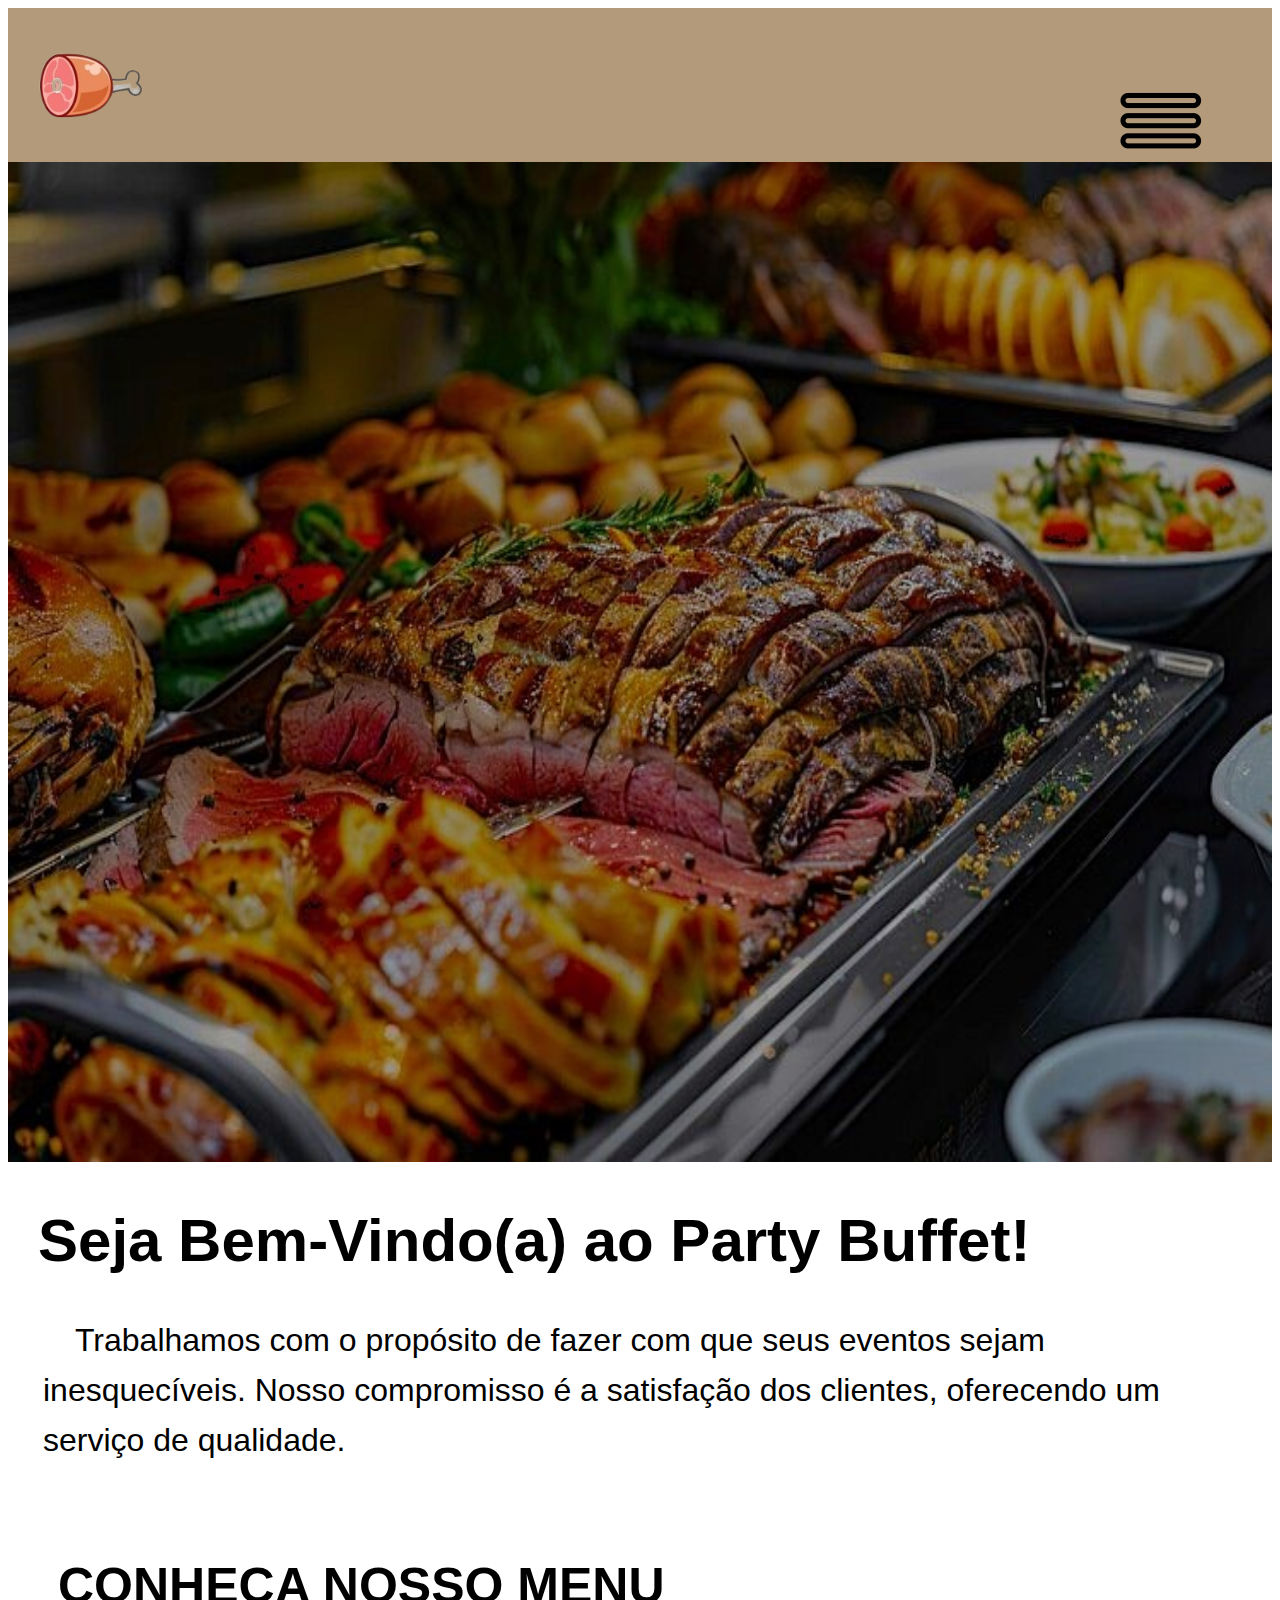
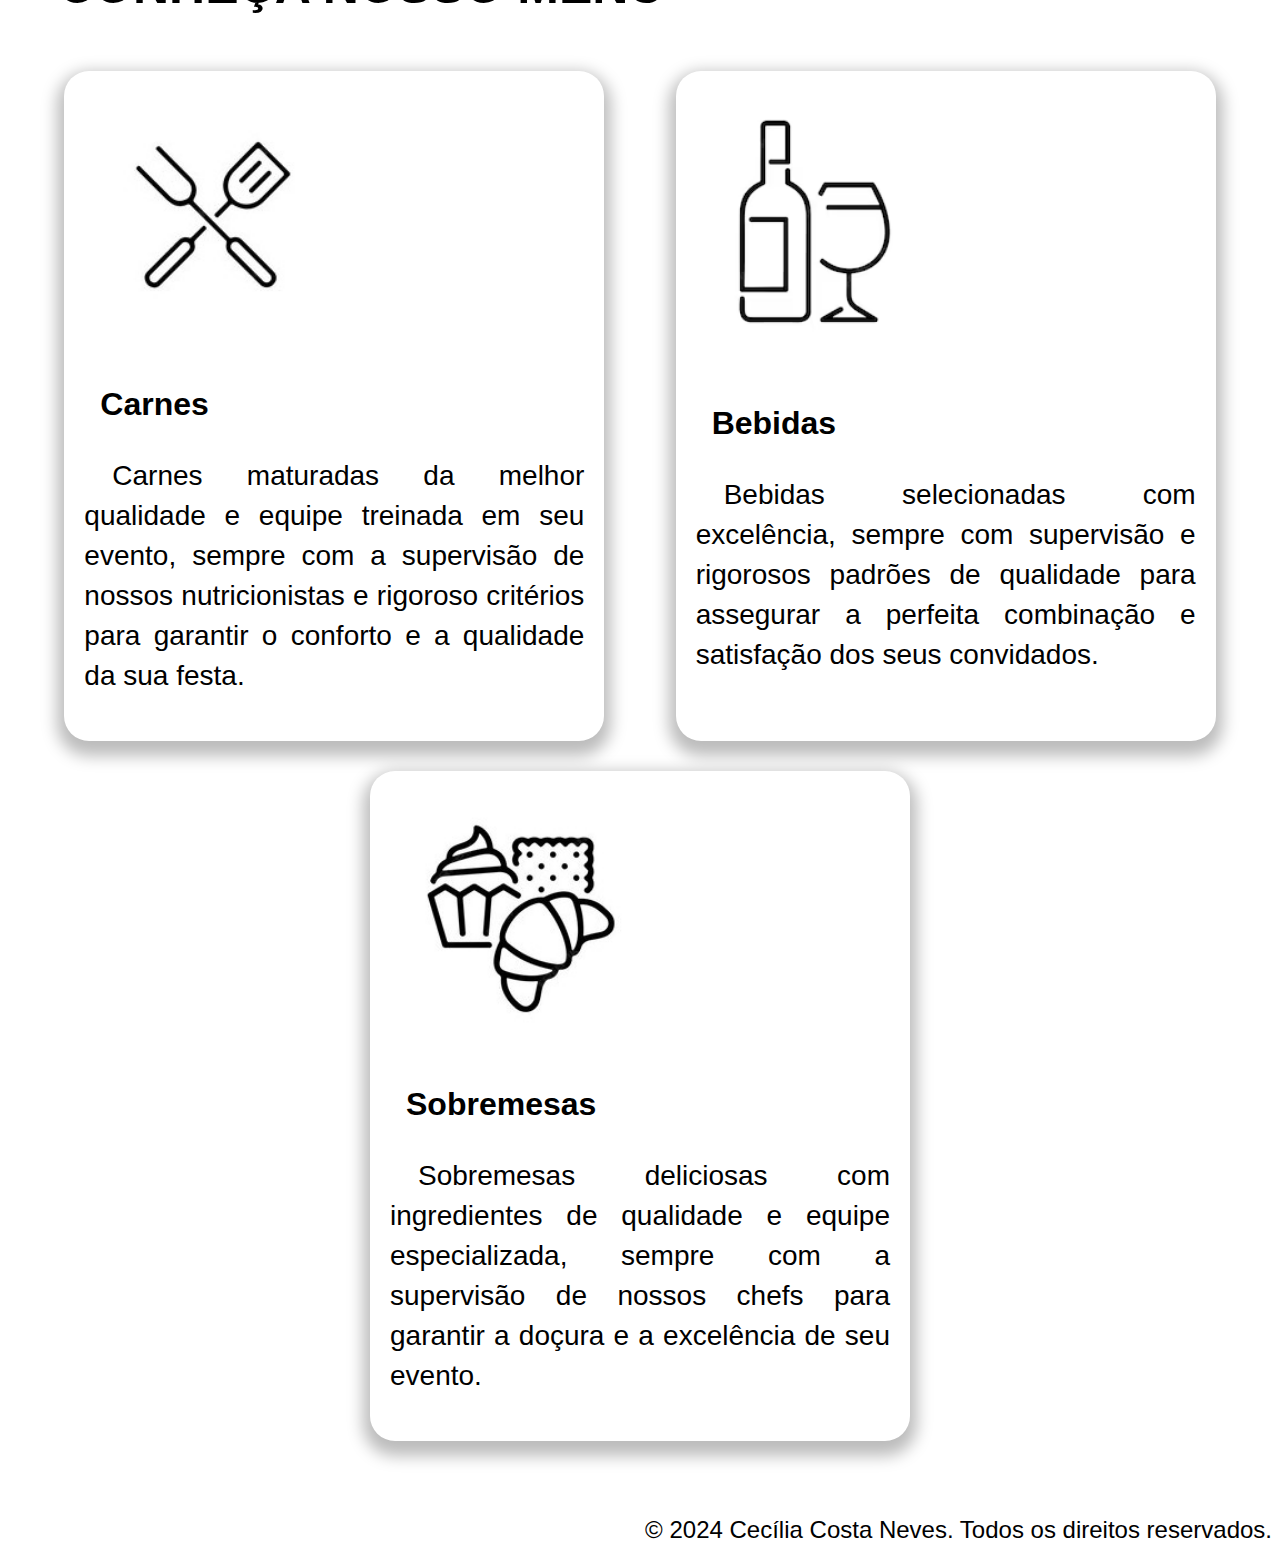
==== index.html @ 874580c8 "Update and rename inicio.html to index.html" ====
<!DOCTYPE html>
<html lang="pt-BR">
<head>
    <meta charset="UTF-8">
    <meta name="viewport" content="width=device-width, initial-scale=1.0">
    <title>Início</title>
    <link rel="stylesheet" href="style.css">
</head>
<body>
    <div class="header">
        <a href="logo.png">
            <img src="meat-removebg-preview.png" alt="logo">
        </a>
    </div>
    <input type="checkbox" id="menu-toggle" class="menu-toggle">
    <label for="menu-toggle" class="menu-botton">
        <img src="3bar-img.png" alt="barras">
    </label>

    <div class="menu">
        <a href="index.html"><img src="icon-removebg-preview.png">Início</a>

        <a href="carne.html"><img src="bife-icon-removebg-preview.png" alt="beef-icon">Carnes</a>

        <a href="bebidas.html"><img src="drink-icon-removebg-preview.png" alt="drink-icon">Bebidas</a>

        <a href="sobremesas.html"><img src="cake-removebg.png" alt="cake-icon">Sobremesas</a>
    </div>

    <div class="container">
        <img src="buffet.jpg" alt="img-fundo" class="img">
    </div>

    <div class="inicio">
        <h1>&ensp;Seja Bem-Vindo(a) ao Party Buffet!</h1>
        <p>&ensp;&ensp;Trabalhamos com o propósito de fazer com que seus eventos sejam inesquecíveis. Nosso compromisso é a satisfação dos clientes, oferecendo um serviço de qualidade.<br><br></p>
    </div> 

    <h2>&ensp;&ensp;CONHEÇA NOSSO MENU</h2>

    <div class="escolhas">
        
        <div class="itens 1">
            <img src="icone-churras.png">
            <h3>&ensp;Carnes</h3>
            <p>&ensp;&ensp;Carnes maturadas da melhor qualidade e equipe treinada em seu evento, sempre com a supervisão de nossos nutricionistas e rigoroso critérios para garantir o conforto e a qualidade da sua festa.</p>
        </div>
    
        <div class="itens 2">
            <img src="bebida.png">
            <h3>&ensp;Bebidas</h3>
            <p>&ensp;&ensp;Bebidas selecionadas com excelência, sempre com supervisão e rigorosos padrões de qualidade para assegurar a perfeita combinação e satisfação dos seus convidados.</p>
        </div>

        <div class="itens 3">
            <img src="sobremesa.png">
            <h3>&ensp;Sobremesas</h3>
            <p>&ensp;&ensp;Sobremesas deliciosas com ingredientes de qualidade e equipe especializada, sempre com a supervisão de nossos chefs para garantir a doçura e a excelência de seu evento.</p>
        </div>

    </div>
</div>
<br><br>
<footer>
    <p>&copy; 2024 Cecília Costa Neves. Todos os direitos reservados.</p>
</footer>
</body>
</html>
---- style.css ----
body{
    background-color: rgb(255, 255, 255);
    font-family: 'Segoe UI', Tahoma, Verdana, sans-serif;
}
.inicio p{
    font-size: xx-large;
    margin: 35px;
    line-height: 50px;
}
h2{
    font-size: 50px;
    font-family:'Lucida Sans', 'Lucida Sans Regular', 'Lucida Grande', 'Lucida Sans Unicode', Verdana, sans-serif;
}
.header{
    background-color: #aa906de8;
}
a{
    text-decoration: none;
    color: black;
}
.item{
    width: 100px;
    height: 100px;
    padding: 0px 0px 1000px 1200px;
    position: relative;
}
.header img{
    width: 150px;
    height: 150px;
    z-index: 2000;
    position: relative;
}
nav{
    background-color: rgb(255, 255, 255);
    width: 400px;
    height: 800px;
    position: fixed;
    top: 0;
    right: 0;
    padding: 10px;
    z-index: 1000;
}
nav ul{
    padding-top: 120px;
    padding-left: 90px;
    list-style-type: none;
}
li img{
    width: 80px;
    height: 80px;
}
li a{
    font-size: x-large;
}
.opc{
    background-color: rgba(201, 161, 116, 0.432);
    padding: 20px;
    margin: 5px;
    width: 500px;
    height: 700px;
    max-height: 800px;
    border-radius: 10px;
}
.bovinos, .b, .b2, .s, .s2{
    background-color: rgba(255, 255, 255, 0.404);
    display: flex;
    flex-direction: row;
    flex-wrap: wrap;
    justify-content: space-evenly;
    align-items: flex-start;
    align-content: flex-start;
}
.menu-toggle{
    display: none;
}
.menu-botton{
    font-size: 30px;
    cursor: pointer;
    position: fixed;
    top: 20px;
    right: 20px;
    z-index: 1001;
}
.menu{
    position: fixed;
    top: 0;
    right: -550px;
    width: 550px;
    height: 100vh;
    background-color: white;
    padding-top: 130px;
    transition: right 0.3s ease;
    z-index: 1000;
}
.menu a{
    display: block;
    color: black;
    padding: 15px;
    text-decoration: none;
    font-size: 36px;
    display: flex;
    align-items: center;
    margin-top: 25px;
}
.menu a:hover{
    background-color: #e2e0e0;
}
.menu img{
    width: 120px;
    height: auto;
    margin-right: 10px;
    padding-left: 50px;
}
.menu-toggle:checked + .menu-botton + .menu{
    right: 0;
}
.content{
    padding: 20px;
}
.container .img{
    width: 100%;
    height: 1000px;
    justify-content: center;
    z-index: -1;
}
.opc img{
    width: 500px;
    height: 400px;
    align-items: center;
    margin-right: 10px;
}
h1{
    display: flex;
    align-items: center;
    font-size: 60px;
}
.escolhas{
    background-color: rgb(255, 255, 255);
    display: flex;
    flex-direction: row;
    flex-wrap: wrap;
    justify-content: space-evenly;
    align-items: flex-start;
    align-content: flex-start;
}
.itens img{
    width: 250px;
    height: 250px;
}
.itens h3{
    font-size: xx-large;
    font-family: 'Segoe UI', Tahoma, Geneva, Verdana, sans-serif;
}
.itens{
    background-color: rgb(255, 255, 255);
    padding: 20px;
    margin: 5px;
    width: 500px;
    height: 630px;
    max-height: 630px;
    border-radius: 25px;
    box-shadow: 0 8px 16px 7px rgba(0, 0, 0, 0.267);
    align-content: center;
}
.aves{
    background-color: rgba(255, 255, 255, 0.404);
    display: flex;
    flex-direction: row;
    flex-wrap: wrap;
    justify-content: space-evenly;
    align-items: flex-start;
    align-content: flex-start;
}
.aves, .bovinos, .suinos, .itens, .opc p{
    font-size: 28px;
    text-align: justify;
    margin: 15px;
    line-height: 40px;
}
.suinos{
    background-color: rgba(255, 255, 255, 0.404);
    display: flex;
    flex-direction: row;
    flex-wrap: wrap;
    justify-content: space-evenly;
    align-items: flex-start;
    align-content: flex-start;
}
.suinos .opc{
    width: 500px;
    height: 630px;
}
footer{
    font-size: x-large;
    text-align: right;
}
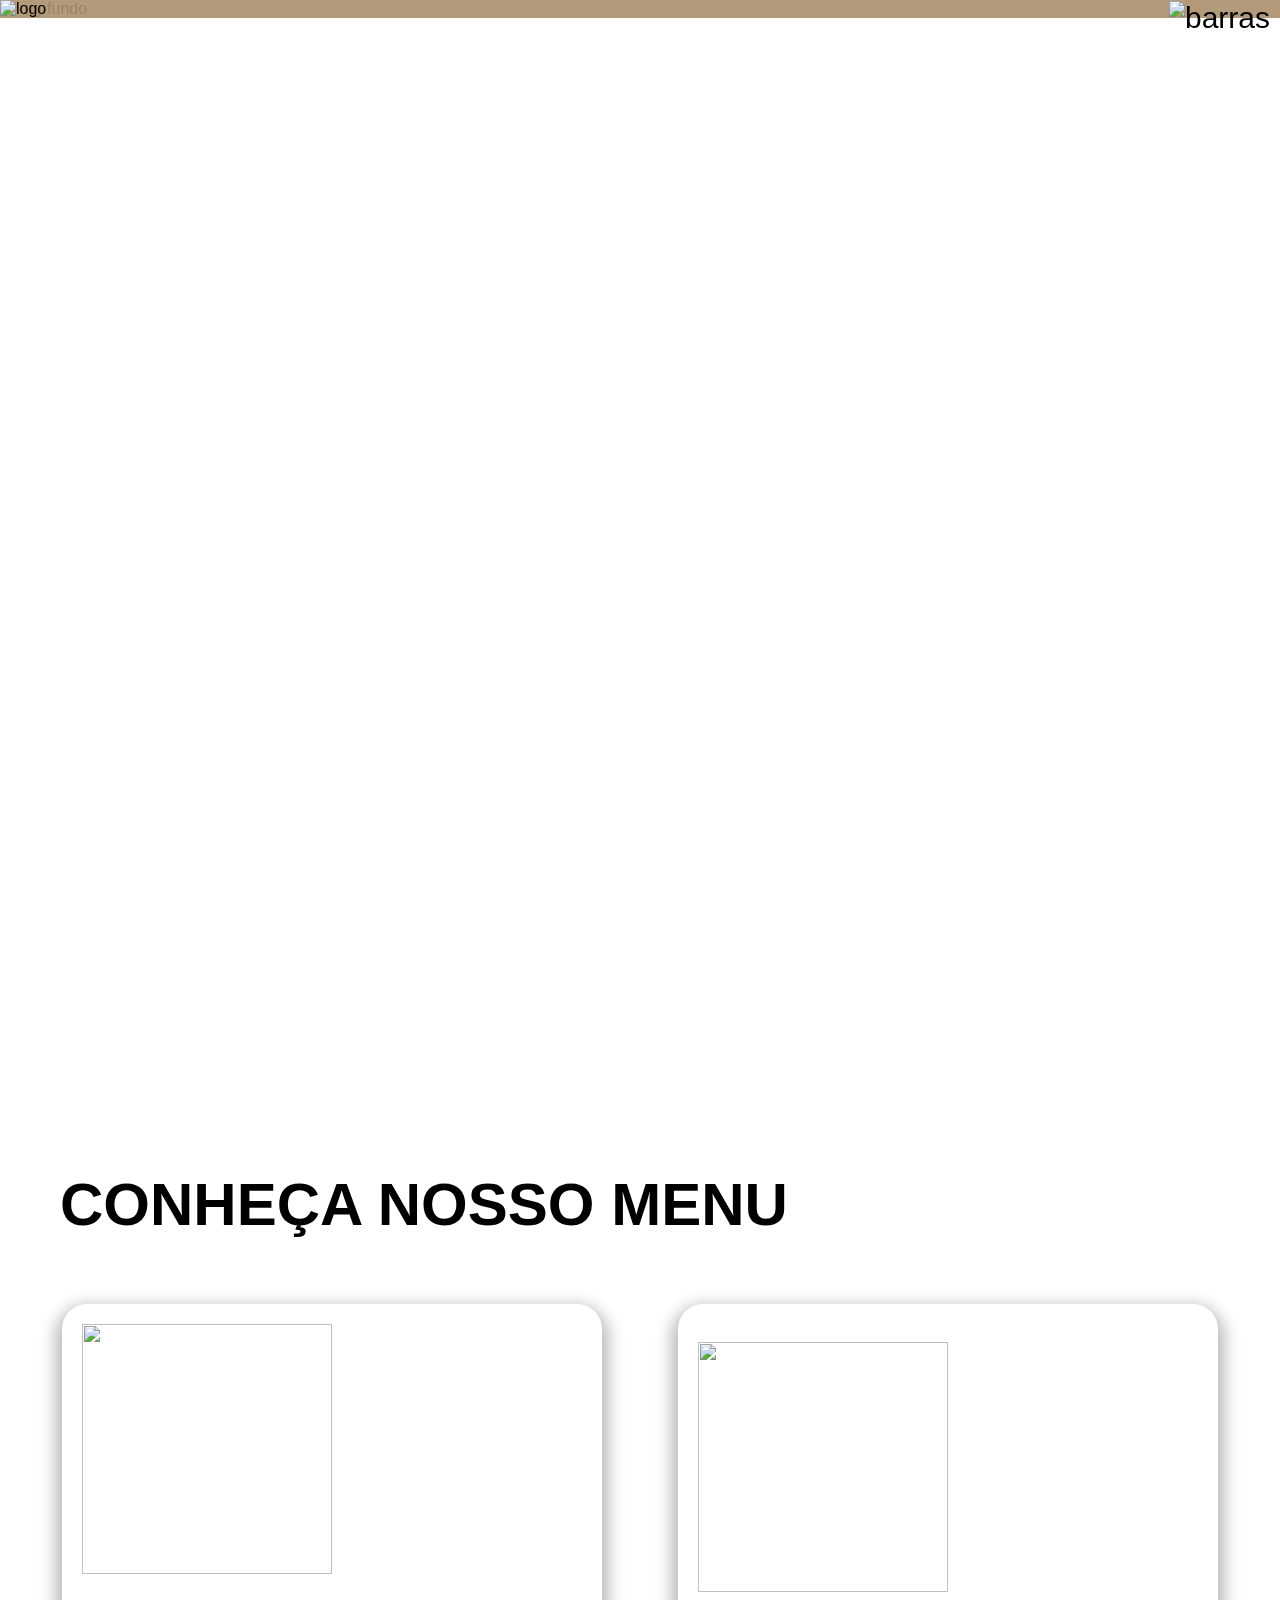
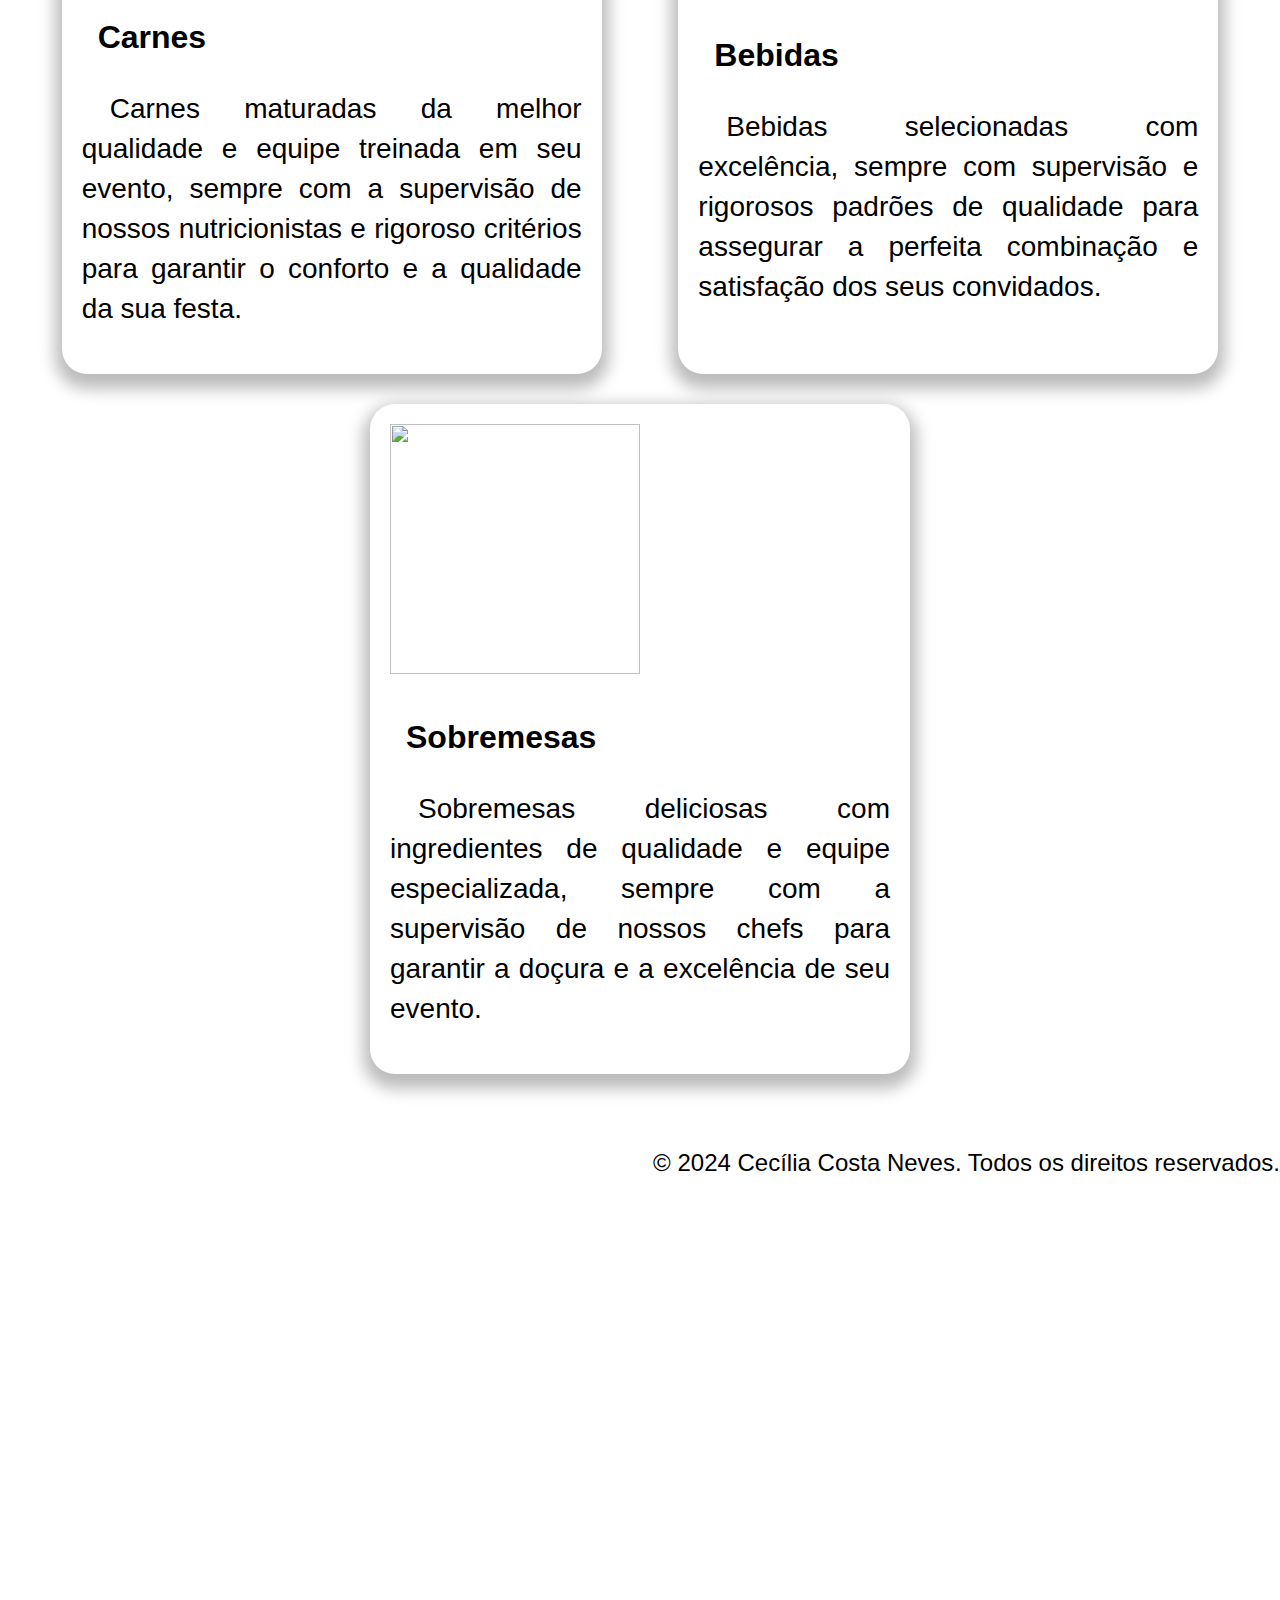
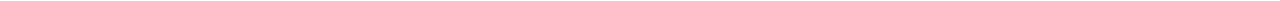
==== commit b557fba9: "Add files via upload" ====
--- a/index.html
+++ b/index.html
@@ -9,60 +9,65 @@
 <body>
     <div class="header">
         <a href="logo.png">
-            <img src="meat-removebg-preview.png" alt="logo">
+            <img src="iwi-img/meat-removebg-preview.png" alt="logo">
         </a>
     </div>
     <input type="checkbox" id="menu-toggle" class="menu-toggle">
     <label for="menu-toggle" class="menu-botton">
-        <img src="3bar-img.png" alt="barras">
+        <img src="iwi-img/3bar-img.png" alt="barras">
     </label>
 
     <div class="menu">
-        <a href="index.html"><img src="icon-removebg-preview.png">Início</a>
+        <a href="index.html"><img src="iwi-img/icon-removebg-preview.png">Início</a>
 
-        <a href="carne.html"><img src="bife-icon-removebg-preview.png" alt="beef-icon">Carnes</a>
+        <a href="carne.html"><img src="iwi-img/bife-icon-removebg-preview.png" alt="beef-icon">Carnes</a>
 
-        <a href="bebidas.html"><img src="drink-icon-removebg-preview.png" alt="drink-icon">Bebidas</a>
+        <a href="bebidas.html"><img src="iwi-img/drink-icon-removebg-preview.png" alt="drink-icon">Bebidas</a>
 
-        <a href="sobremesas.html"><img src="cake-removebg.png" alt="cake-icon">Sobremesas</a>
+        <a href="sobremesas.html"><img src="iwi-img/cake-removebg.png" alt="cake-icon">Sobremesas</a>
+    </div>
+  
+    <div class="container">
+        <img src="iwi-img/buffet.png" alt="img-fundo" class="img">
+        <div class="inicio">
+            <h1>&ensp;Seja Bem-Vindo(a) ao Party Buffet!</h1>
+            <p>&ensp;&ensp;Trabalhamos com o propósito de fazer com que seus eventos sejam inesquecíveis. Nosso compromisso é a satisfação dos clientes, oferecendo um serviço de qualidade.<br><br></p>
+        </div>
     </div>
 
-    <div class="container">
-        <img src="buffet.jpg" alt="img-fundo" class="img">
+<div class="menu-inicio">  
+
+    <div class="text">
+        <h2>&ensp;&ensp;CONHEÇA NOSSO MENU</h2>
     </div>
-
-    <div class="inicio">
-        <h1>&ensp;Seja Bem-Vindo(a) ao Party Buffet!</h1>
-        <p>&ensp;&ensp;Trabalhamos com o propósito de fazer com que seus eventos sejam inesquecíveis. Nosso compromisso é a satisfação dos clientes, oferecendo um serviço de qualidade.<br><br></p>
-    </div> 
-
-    <h2>&ensp;&ensp;CONHEÇA NOSSO MENU</h2>
 
     <div class="escolhas">
         
         <div class="itens 1">
-            <img src="icone-churras.png">
+            <img src="iwi-img/icone-churras.png">
             <h3>&ensp;Carnes</h3>
             <p>&ensp;&ensp;Carnes maturadas da melhor qualidade e equipe treinada em seu evento, sempre com a supervisão de nossos nutricionistas e rigoroso critérios para garantir o conforto e a qualidade da sua festa.</p>
         </div>
     
         <div class="itens 2">
-            <img src="bebida.png">
+            <img src="iwi-img/bebida.png">
             <h3>&ensp;Bebidas</h3>
             <p>&ensp;&ensp;Bebidas selecionadas com excelência, sempre com supervisão e rigorosos padrões de qualidade para assegurar a perfeita combinação e satisfação dos seus convidados.</p>
         </div>
 
         <div class="itens 3">
-            <img src="sobremesa.png">
-            <h3>&ensp;Sobremesas</h3>
-            <p>&ensp;&ensp;Sobremesas deliciosas com ingredientes de qualidade e equipe especializada, sempre com a supervisão de nossos chefs para garantir a doçura e a excelência de seu evento.</p>
+            <img src="iwi-img/sobremesa.png">
+                <h3>&ensp;Sobremesas</h3>
+                <p>&ensp;&ensp;Sobremesas deliciosas com ingredientes de qualidade e equipe especializada, sempre com a supervisão de nossos chefs para garantir a doçura e a excelência de seu evento.</p>
         </div>
 
     </div>
+
+<br><br>
+
+    <footer>
+        <p>&copy; 2024 Cecília Costa Neves. Todos os direitos reservados.</p>
+    </footer>
 </div>
-<br><br>
-<footer>
-    <p>&copy; 2024 Cecília Costa Neves. Todos os direitos reservados.</p>
-</footer>
 </body>
-</html>
+</html>--- a/style.css
+++ b/style.css
@@ -1,18 +1,35 @@
 body{
     background-color: rgb(255, 255, 255);
     font-family: 'Segoe UI', Tahoma, Verdana, sans-serif;
+    margin: 0;
+    padding: 0;
 }
 .inicio p{
     font-size: xx-large;
     margin: 35px;
     line-height: 50px;
-}
-h2{
-    font-size: 50px;
+    color: white;
+    z-index: 5;
+    margin-top: 660px;
+    position: absolute;
+}
+.content{
+    padding-top: 180px;
+}
+.inicio{
+    padding-top: 300px;
+}
+.text{
+    font-size: 40px;
+    width: 100%;
     font-family:'Lucida Sans', 'Lucida Sans Regular', 'Lucida Grande', 'Lucida Sans Unicode', Verdana, sans-serif;
+    background-color: rgb(255, 255, 255);
 }
 .header{
     background-color: #aa906de8;
+    width: 100vw;
+    position: fixed;
+    z-index: 11;
 }
 a{
     text-decoration: none;
@@ -27,7 +44,7 @@
 .header img{
     width: 150px;
     height: 150px;
-    z-index: 2000;
+    z-index: 11;
     position: relative;
 }
 nav{
@@ -38,7 +55,7 @@
     top: 0;
     right: 0;
     padding: 10px;
-    z-index: 1000;
+    z-index: 10;
 }
 nav ul{
     padding-top: 120px;
@@ -69,6 +86,7 @@
     justify-content: space-evenly;
     align-items: flex-start;
     align-content: flex-start;
+    font-size: 1.5rem;
 }
 .menu-toggle{
     display: none;
@@ -77,9 +95,9 @@
     font-size: 30px;
     cursor: pointer;
     position: fixed;
-    top: 20px;
-    right: 20px;
-    z-index: 1001;
+    top: 1px;
+    right: 10px;
+    z-index: 12;
 }
 .menu{
     position: fixed;
@@ -90,7 +108,7 @@
     background-color: white;
     padding-top: 130px;
     transition: right 0.3s ease;
-    z-index: 1000;
+    z-index: 11;
 }
 .menu a{
     display: block;
@@ -114,14 +132,16 @@
 .menu-toggle:checked + .menu-botton + .menu{
     right: 0;
 }
-.content{
-    padding: 20px;
-}
-.container .img{
-    width: 100%;
-    height: 1000px;
+.container{
+    display: flex;
+}
+.container img{
+    width: 100vw;
+    height: 100vh;
+    display: flex;
     justify-content: center;
     z-index: -1;
+    position: fixed;
 }
 .opc img{
     width: 500px;
@@ -131,8 +151,13 @@
 }
 h1{
     display: flex;
+    font-size: 60px;
     align-items: center;
-    font-size: 60px;
+}
+.inicio h1{
+    color: white;
+    padding-top: 500px;
+    position: absolute;
 }
 .escolhas{
     background-color: rgb(255, 255, 255);
@@ -140,8 +165,8 @@
     flex-direction: row;
     flex-wrap: wrap;
     justify-content: space-evenly;
-    align-items: flex-start;
-    align-content: flex-start;
+    align-content: flex-start;
+    width: 100vw;
 }
 .itens img{
     width: 250px;
@@ -193,4 +218,11 @@
 footer{
     font-size: x-large;
     text-align: right;
+    background-color: white;
+}
+.menu-inicio{
+    position: absolute;
+    background-color: white;
+    margin-top: 820px;
+    padding-bottom: 400px;
 }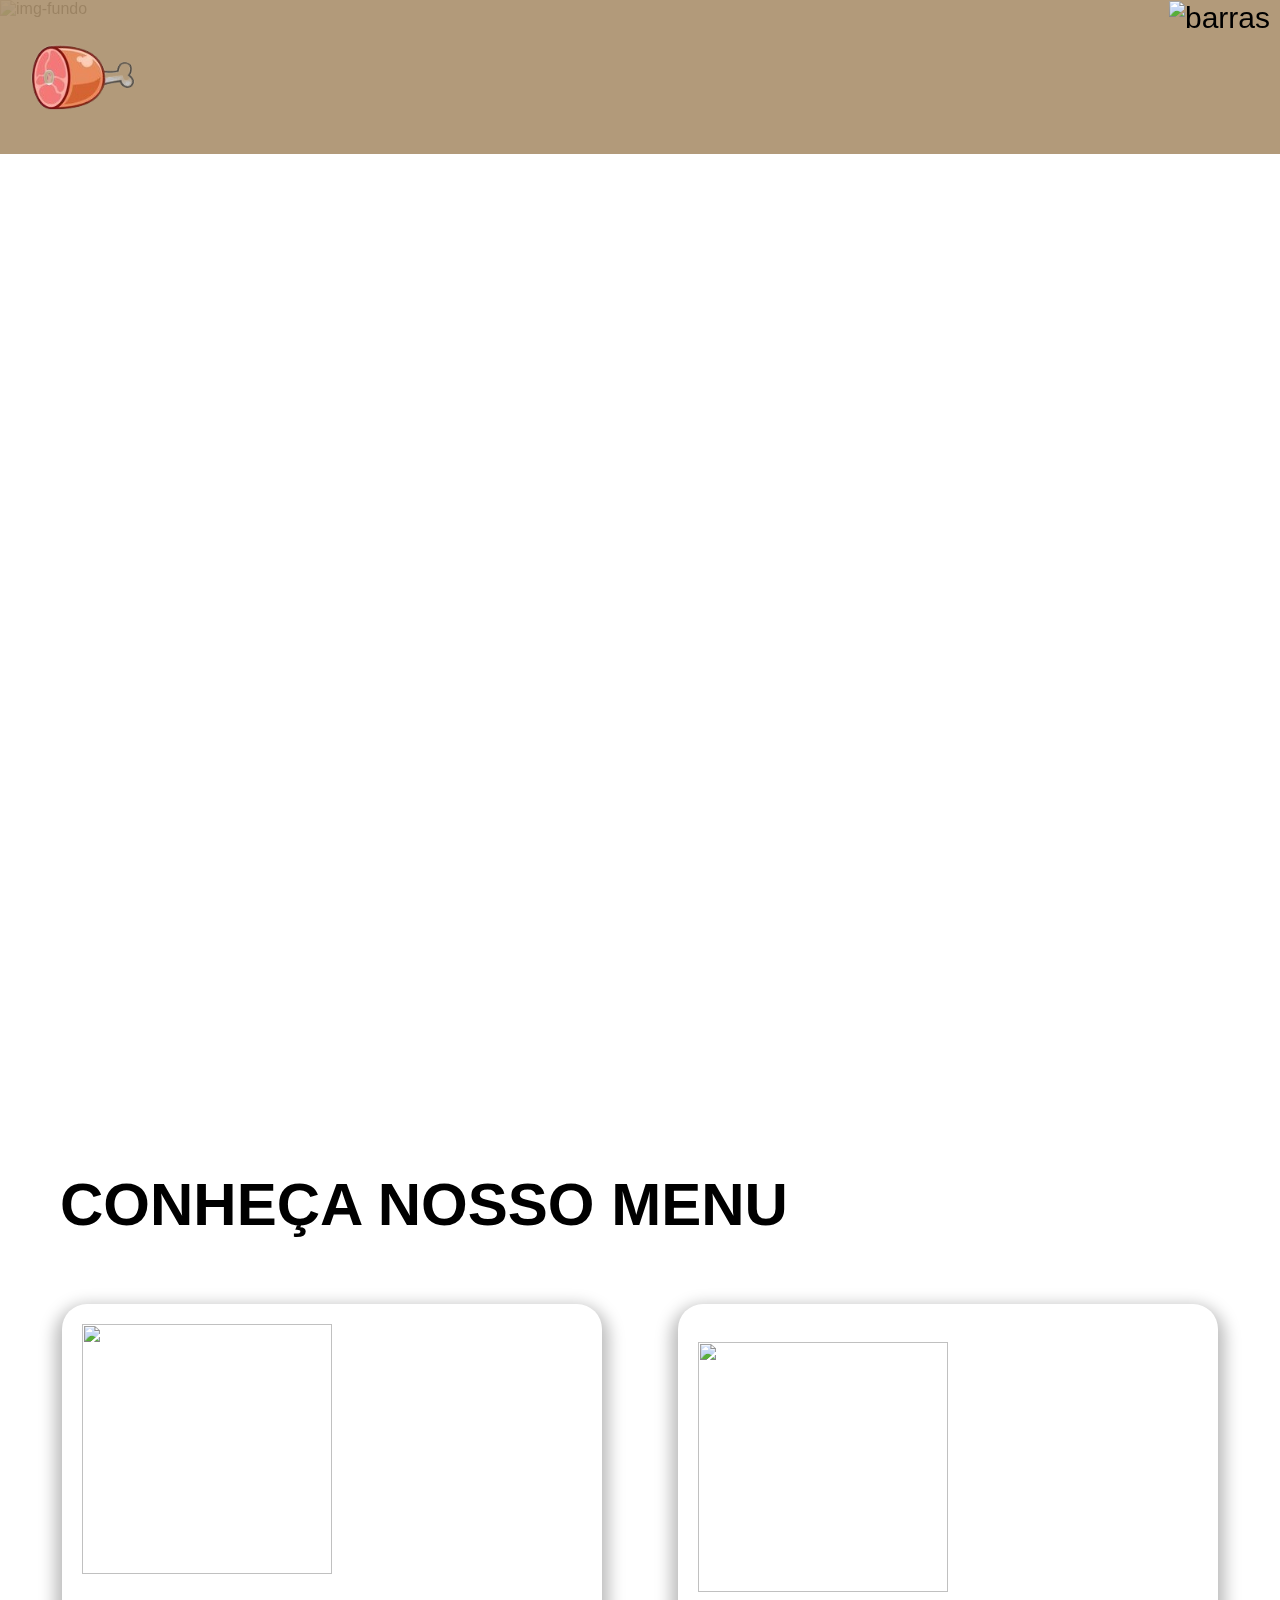
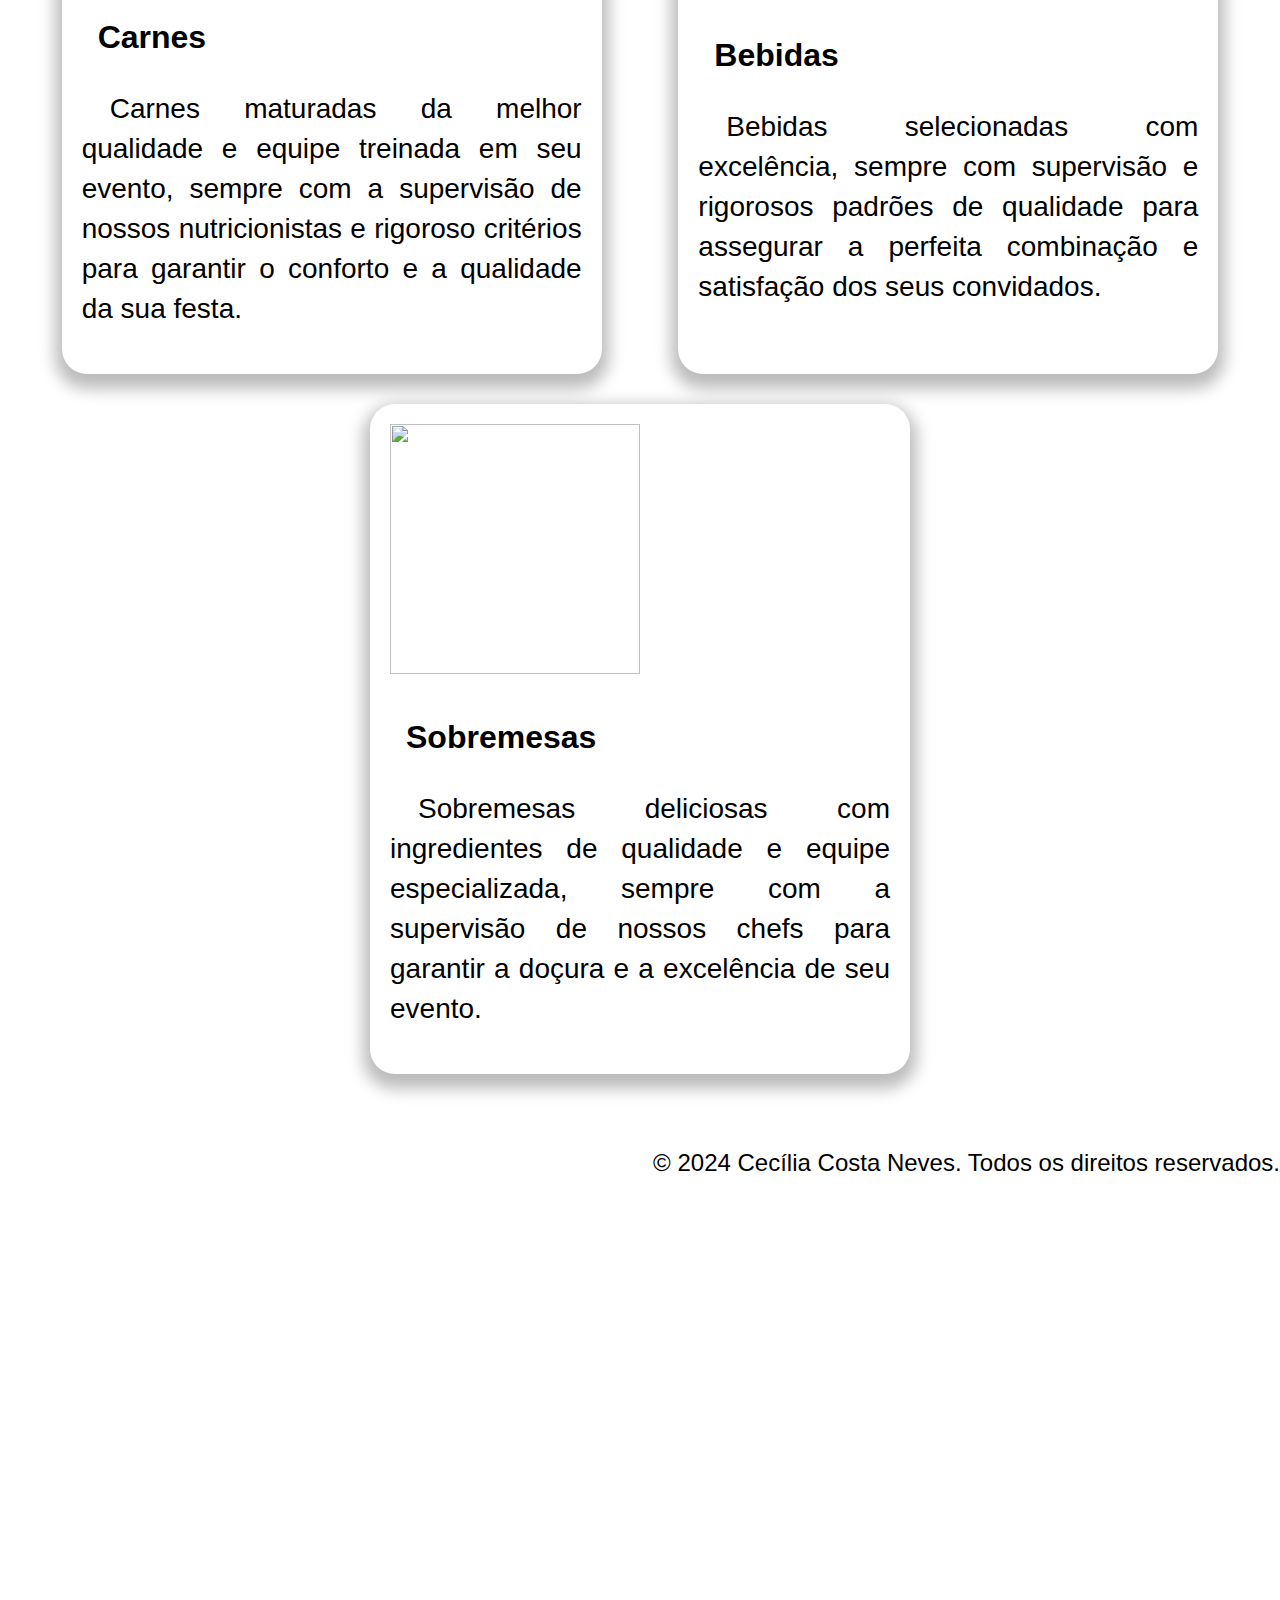
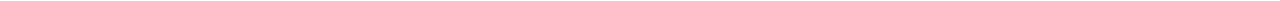
==== commit 71dda111: "Update index.html" ====
--- a/index.html
+++ b/index.html
@@ -9,7 +9,7 @@
 <body>
     <div class="header">
         <a href="logo.png">
-            <img src="iwi-img/meat-removebg-preview.png" alt="logo">
+            <img src="meat-removebg-preview.png" alt="logo">
         </a>
     </div>
     <input type="checkbox" id="menu-toggle" class="menu-toggle">
@@ -70,4 +70,4 @@
     </footer>
 </div>
 </body>
-</html>+</html>
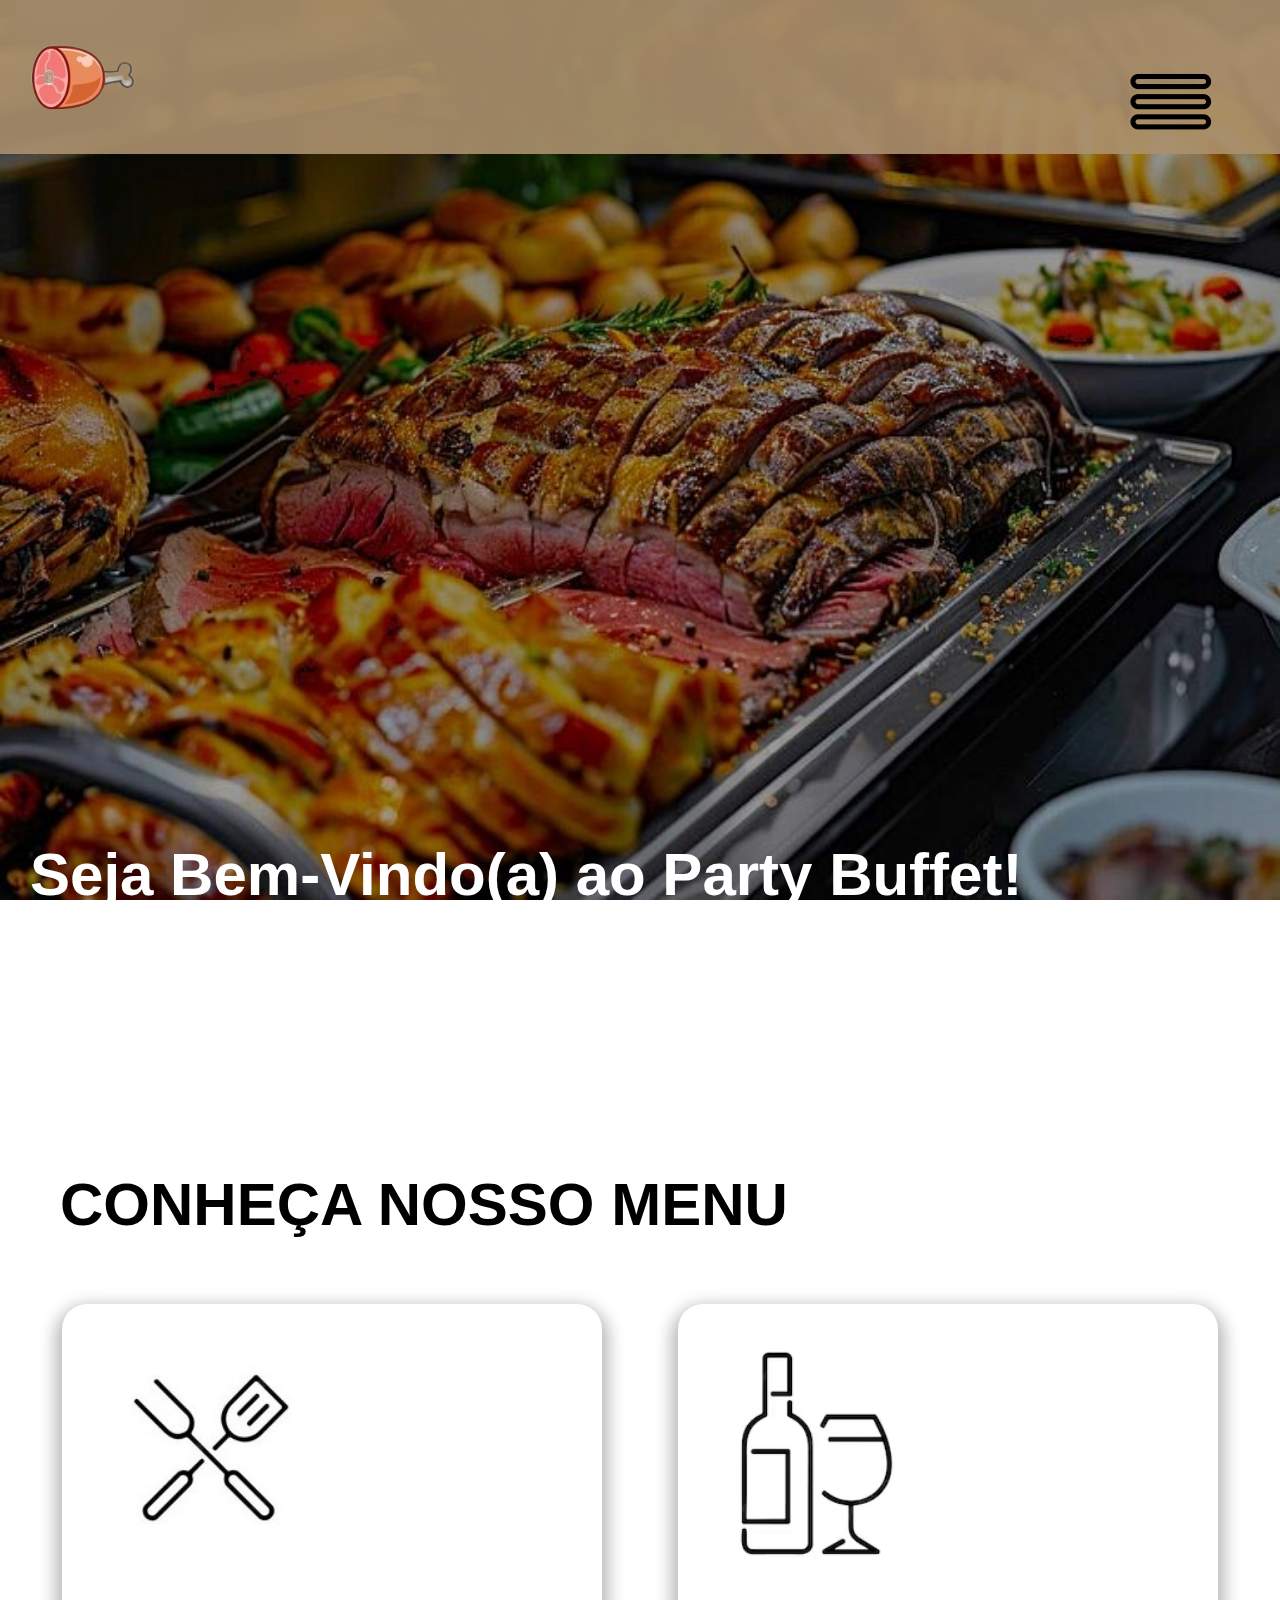
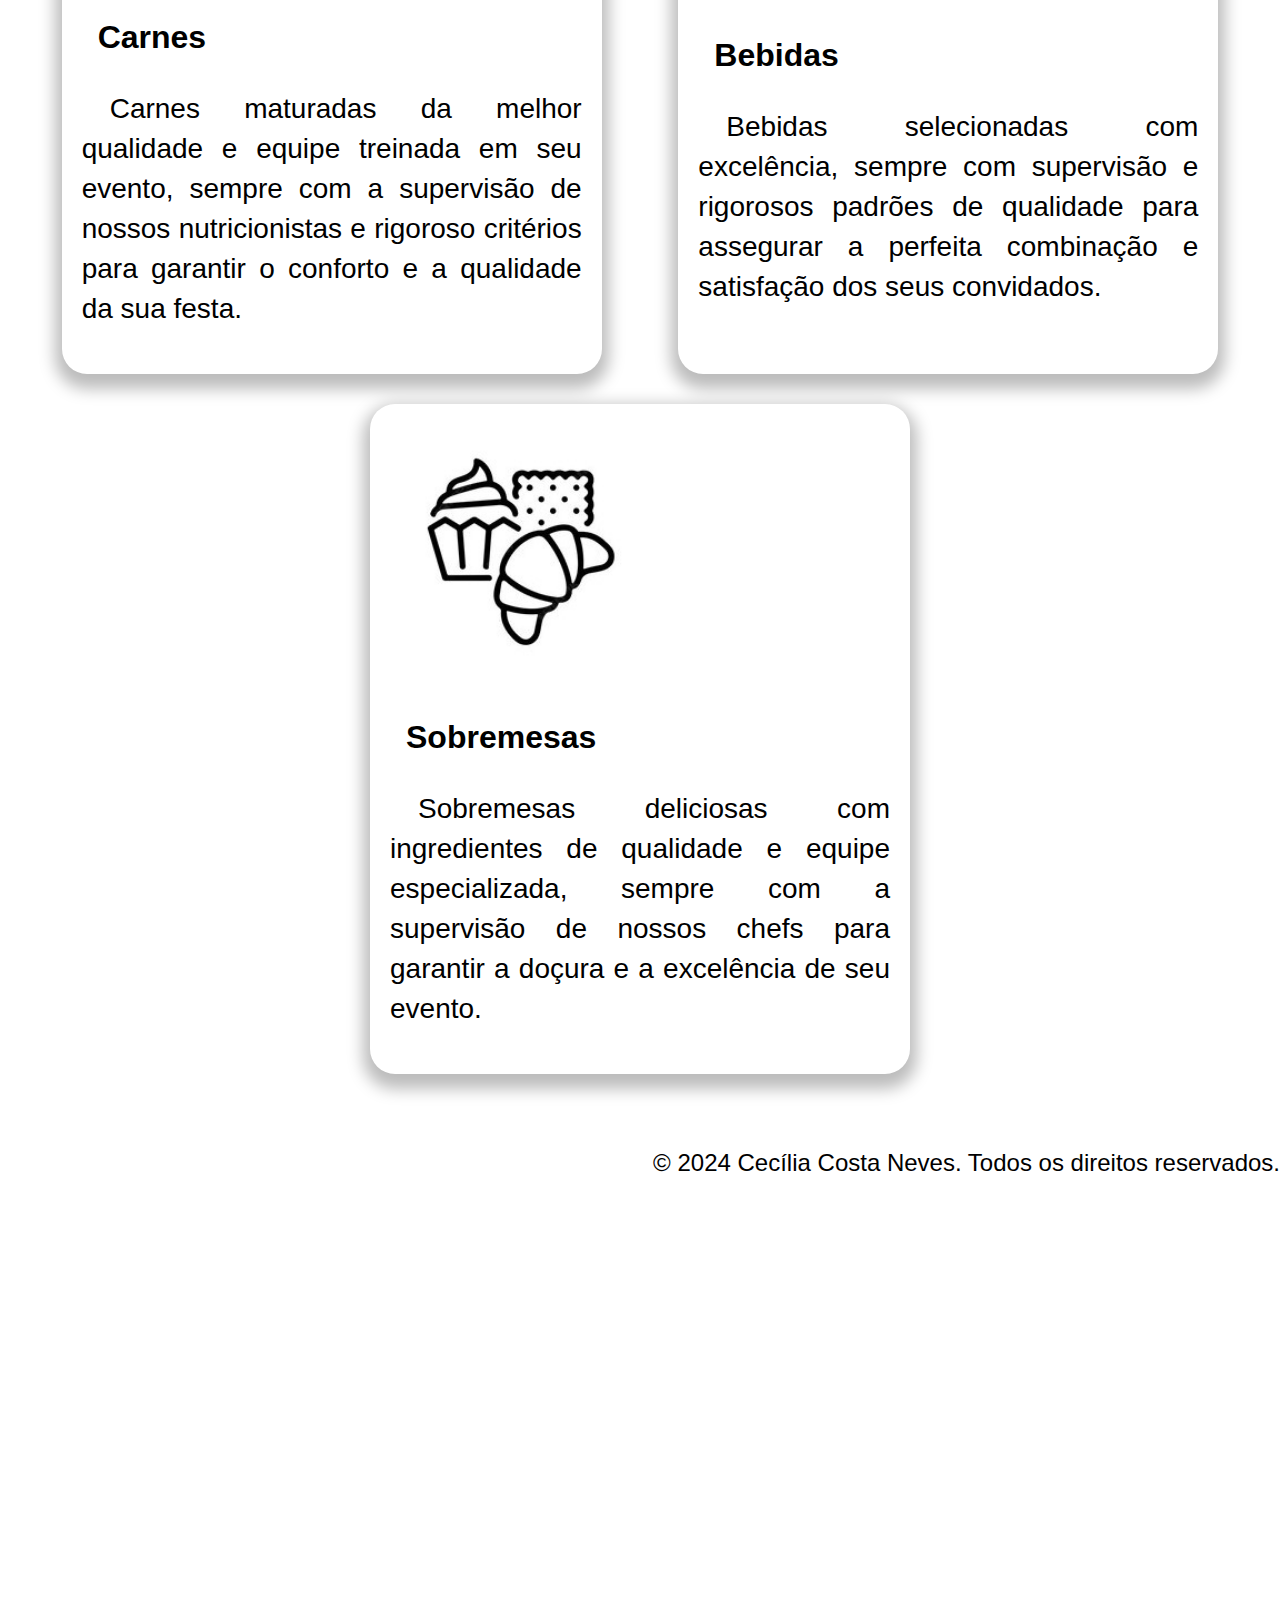
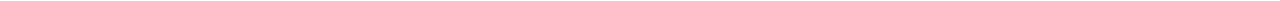
==== commit bdda550a: "Update index.html" ====
--- a/index.html
+++ b/index.html
@@ -14,21 +14,21 @@
     </div>
     <input type="checkbox" id="menu-toggle" class="menu-toggle">
     <label for="menu-toggle" class="menu-botton">
-        <img src="iwi-img/3bar-img.png" alt="barras">
+        <img src="3bar-img.png" alt="barras">
     </label>
 
     <div class="menu">
-        <a href="index.html"><img src="iwi-img/icon-removebg-preview.png">Início</a>
+        <a href="index.html"><img src="icon-removebg-preview.png">Início</a>
 
-        <a href="carne.html"><img src="iwi-img/bife-icon-removebg-preview.png" alt="beef-icon">Carnes</a>
+        <a href="carne.html"><img src="bife-icon-removebg-preview.png" alt="beef-icon">Carnes</a>
 
-        <a href="bebidas.html"><img src="iwi-img/drink-icon-removebg-preview.png" alt="drink-icon">Bebidas</a>
+        <a href="bebidas.html"><img src="drink-icon-removebg-preview.png" alt="drink-icon">Bebidas</a>
 
-        <a href="sobremesas.html"><img src="iwi-img/cake-removebg.png" alt="cake-icon">Sobremesas</a>
+        <a href="sobremesas.html"><img src="cake-removebg.png" alt="cake-icon">Sobremesas</a>
     </div>
   
     <div class="container">
-        <img src="iwi-img/buffet.png" alt="img-fundo" class="img">
+        <img src="buffet.png" alt="img-fundo" class="img">
         <div class="inicio">
             <h1>&ensp;Seja Bem-Vindo(a) ao Party Buffet!</h1>
             <p>&ensp;&ensp;Trabalhamos com o propósito de fazer com que seus eventos sejam inesquecíveis. Nosso compromisso é a satisfação dos clientes, oferecendo um serviço de qualidade.<br><br></p>
@@ -44,19 +44,19 @@
     <div class="escolhas">
         
         <div class="itens 1">
-            <img src="iwi-img/icone-churras.png">
+            <img src="icone-churras.png">
             <h3>&ensp;Carnes</h3>
             <p>&ensp;&ensp;Carnes maturadas da melhor qualidade e equipe treinada em seu evento, sempre com a supervisão de nossos nutricionistas e rigoroso critérios para garantir o conforto e a qualidade da sua festa.</p>
         </div>
     
         <div class="itens 2">
-            <img src="iwi-img/bebida.png">
+            <img src="bebida.png">
             <h3>&ensp;Bebidas</h3>
             <p>&ensp;&ensp;Bebidas selecionadas com excelência, sempre com supervisão e rigorosos padrões de qualidade para assegurar a perfeita combinação e satisfação dos seus convidados.</p>
         </div>
 
         <div class="itens 3">
-            <img src="iwi-img/sobremesa.png">
+            <img src="sobremesa.png">
                 <h3>&ensp;Sobremesas</h3>
                 <p>&ensp;&ensp;Sobremesas deliciosas com ingredientes de qualidade e equipe especializada, sempre com a supervisão de nossos chefs para garantir a doçura e a excelência de seu evento.</p>
         </div>
